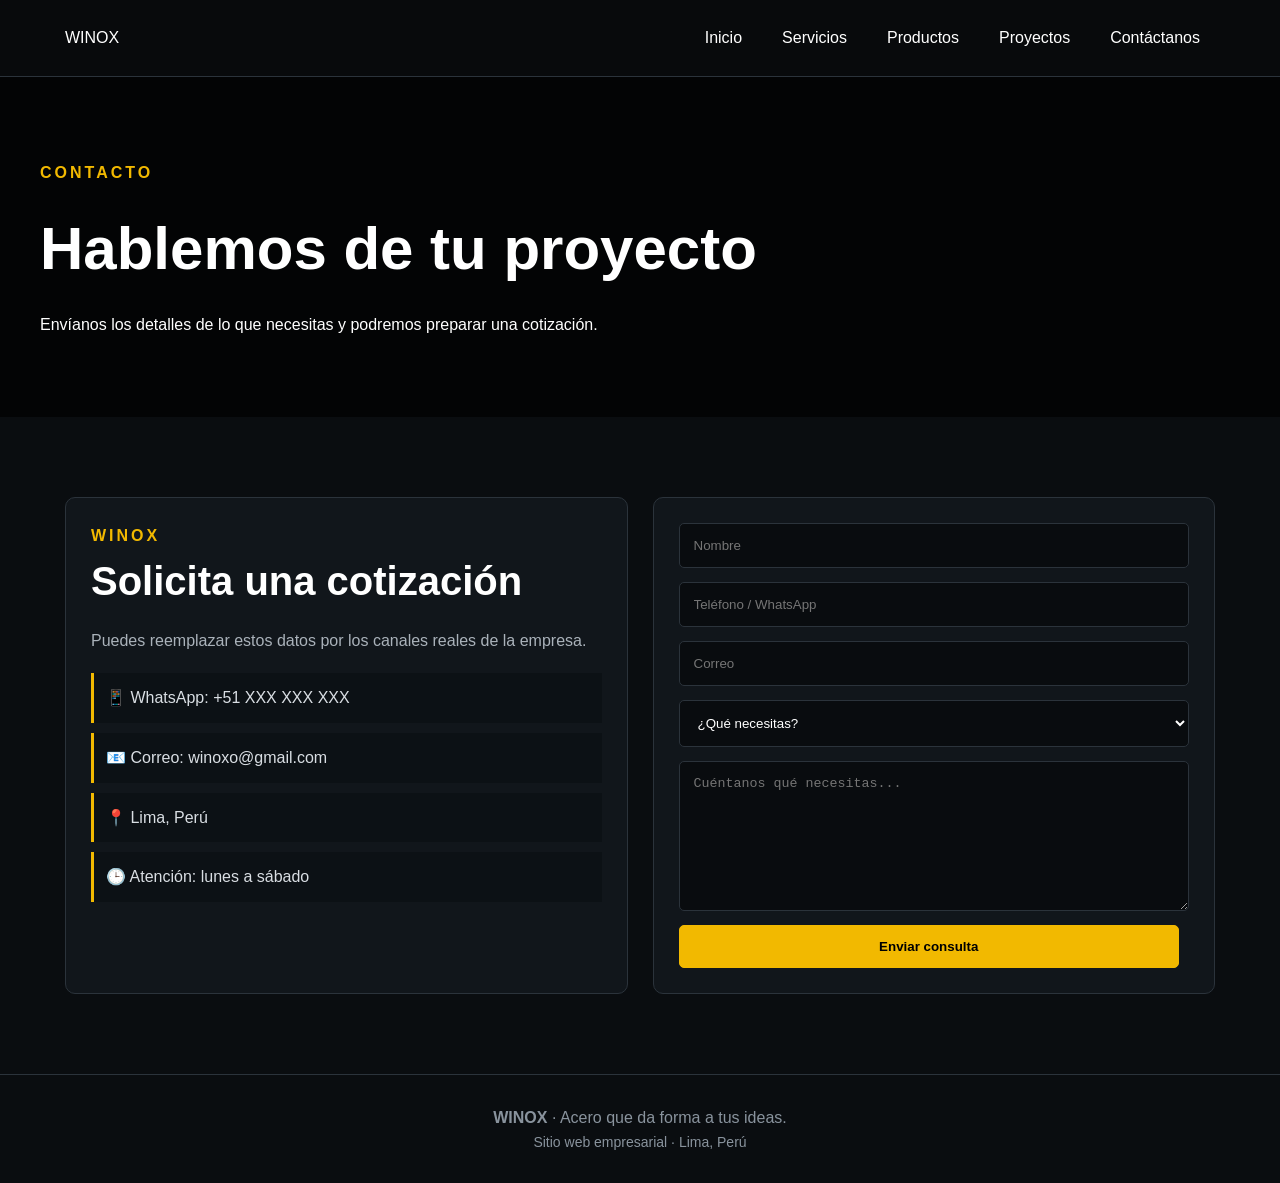
==== contactanos.html @ 10a589ab "proyecto ya casi acabado" ====
<!DOCTYPE html>
<html lang="es">
<head>
<meta charset="UTF-8">
<meta name="viewport" content="width=device-width, initial-scale=1.0">
<title>Winox | Contáctanos</title>
<link rel="stylesheet" href="css/styles.css">
</head>
<body>
<header class="navbar"><div class="nav-inner">
<a class="logo" href="indox.html">WINO<span>X</span></a>
<nav><a class="" href="indox.html">Inicio</a><a class="" href="servicios.html">Servicios</a><a class="" href="productos.html">Productos</a><a class="" href="proyectos.html">Proyectos</a><a class="" href="contactanos.html">Contáctanos</a></nav>
</div></header>
<main>
<section class="page-hero"><div class="inner">
  <div class="kicker">Contacto</div><h1>Hablemos de tu proyecto</h1>
  <p>Envíanos los detalles de lo que necesitas y podremos preparar una cotización.</p>
</div></section>
<section class="section">
  <div class="contact-grid">
    <div class="card">
      <div class="kicker">Winox</div><h2>Solicita una cotización</h2>
      <p style="margin-top:15px;color:#aab2ba">Puedes reemplazar estos datos por los canales reales de la empresa.</p>
      <ul class="list">
        <li>📱 WhatsApp: +51 XXX XXX XXX</li>
        <li>📧 Correo: winoxo@gmail.com</li>
        <li>📍 Lima, Perú</li>
        <li>🕒 Atención: lunes a sábado</li>
      </ul>
    </div>
    <div class="card">
      <form>
        <input type="text" placeholder="Nombre">
        <input type="tel" placeholder="Teléfono / WhatsApp">
        <input type="email" placeholder="Correo">
        <select><option>¿Qué necesitas?</option><option>Servicio</option><option>Producto</option><option>Proyecto personalizado</option></select>
        <textarea placeholder="Cuéntanos qué necesitas..."></textarea>
        <button class="btn primary" type="button">Enviar consulta</button>
      </form>
    </div>
  </div>
</section>
</main>
<footer>
  <strong>WINOX</strong> · Acero que da forma a tus ideas.
  <div class="small">Sitio web empresarial · Lima, Perú</div>
</footer>
</body>
</html>
---- css/styles.css ----
/*CONFIGURACIÓN GENERAL*/

* {
    margin: 0;
    padding: 0;
    box-sizing: border-box;
}

body {
    font-family: Arial, sans-serif;
    background-color: #0a0d10;
    color: white;
    line-height: 1.6;
}

a {
    text-decoration: none;
    color: white;
}


/* BARRA DE NAVEGACIÓN*/

.navbar {
    position: fixed;
    top: 0;
    width: 100%;
    background-color: #080a0c;
    border-bottom: 1px solid #2b333b;
}

.nav-inner {
    max-width: 1200px;
    margin: auto;
    padding: 15px 25px;

    display: flex;
    align-items: center;
    justify-content: space-between;
}

/* MENÚ */

nav {
    display: flex;
    gap: 10px;
}

nav a {
    padding: 10px 15px;
    border-radius: 5px;
}

nav a:hover {
    background-color: #f2b900;
    color: black;
}


/*PORTADA PRINCIPAl*/

.hero {
    height: 100vh;

    padding: 150px 7% 50px;

    display: flex;
    align-items: center;

    background-image:
        linear-gradient(
            rgba(0, 0, 0, 0.7),
            rgba(0, 0, 0, 0.7)
        ),
        url("winox-fondo.png");

    background-size: cover;
    background-position: center;
}


/* TEXTO DE LA PORTADA */

.hero-content {
    max-width: 650px;
}

.kicker {
    color: #f2b900;
    font-weight: bold;
    letter-spacing: 3px;
    text-transform: uppercase;
}

h1 {
    font-size: 60px;
    margin: 15px 0;
}

h1 span {
    color: #f2b900;
}

.hero p {
    font-size: 18px;
    color: #d2d7dc;
}


/*BOTONES*/

.btns {
    margin-top: 30px;
}

.btn {
    display: inline-block;

    padding: 13px 20px;
    margin-right: 10px;

    border: 1px solid #f2b900;
    border-radius: 5px;

    font-weight: bold;
}


/* BOTÓN AMARILLO */

.btn.primary {
    background-color: #f2b900;
    color: black;
}


/* BOTÓN TRANSPARENTE */

.btn.secondary {
    background-color: transparent;
    color: white;
}


/* EFECTO DEL BOTÓN */

.btn:hover {
    transform: translateY(-2px);
}


/*SECCIONES*/

.section {
    max-width: 1200px;
    margin: auto;
    padding: 80px 25px;
}

.section-title {
    margin-bottom: 35px;
}

.section-title p {
    color: #aab2ba;
    margin-top: 10px;
}


/* TÍTULOS */

h2 {
    font-size: 40px;
}


/*TARJETAS*/

.grid {
    display: grid;

    grid-template-columns: repeat(3, 1fr);

    gap: 20px;
}

.card {
    background-color: #11161b;

    border: 1px solid #2b333b;
    border-radius: 10px;
    
    padding: 25px;
}

.card .icon {
    font-size: 30px;
    margin-bottom: 10px;
    width: 30px;
    height: 30px;
}

.imagge{
    width: 200px;
    height: 200px;
}


/*BANDA*/

.band {
    background-color: #0e1318;

    border-top: 1px solid #2b333b;
    border-bottom: 1px solid #2b333b;
}


/*PORTADA DE OTRAS PÁGINAS*/

.page-hero {
    padding: 160px 25px 80px;

    background-image:
        linear-gradient(
            rgba(0, 0, 0, 0.7),
            rgba(0, 0, 0, 0.7)
        ),
        url("winox-fondo.png");

    background-size: cover;
    background-position: center;
}

.page-hero .inner {
    max-width: 1200px;
    margin: auto;
}

.page-hero h1 {
    max-width: 800px;
}


/*LISTAS*/

.list {
    list-style: none;
    margin-top: 20px;
}

.list li {
    padding: 12px;

    margin-bottom: 10px;

    background-color: #0c1115;

    border-left: 3px solid #f2b900;

    color: #d9dee3;
}


/*PRODUCTOS*/

.products {
    display: grid;

    grid-template-columns: repeat(2, 1fr);

    gap: 20px;
}

.product {
    min-height: 220px;

    padding: 25px;

    background-color: #11161b;

    border: 1px solid #2b333b;
    border-radius: 10px;
}

.product strong {
    color: #f2b900;
}


/*CONTACTO*/

.contact-grid {
    display: grid;

    grid-template-columns: 1fr 1fr;

    gap: 25px;
}


/* FORMULARIO */

form {
    display: grid;
    gap: 14px;
}

input,
textarea,
select {
    width: 100%;

    padding: 14px;

    background-color: #090c0f;

    border: 1px solid #2b333b;

    border-radius: 5px;

    color: white;
}

textarea {
    min-height: 150px;
}


/*PIE DE PÁGINA */

footer {
    padding: 30px;

    border-top: 1px solid #2b333b;

    text-align: center;

    color: #89939d;
}

.small {
    color: #89939d;
    font-size: 14px;
}


/* CELULARES*/

@media (max-width: 800px) {

    .nav-inner {
        flex-direction: column;
    }

    nav {
        flex-wrap: wrap;
        justify-content: center;
    }

    .hero {
        padding-top: 180px;
    }

    .grid {
        grid-template-columns: 1fr;
    }

    .products {
        grid-template-columns: 1fr;
    }

    .contact-grid {
        grid-template-columns: 1fr;
    }

    h1 {
        font-size: 45px;
    }

}
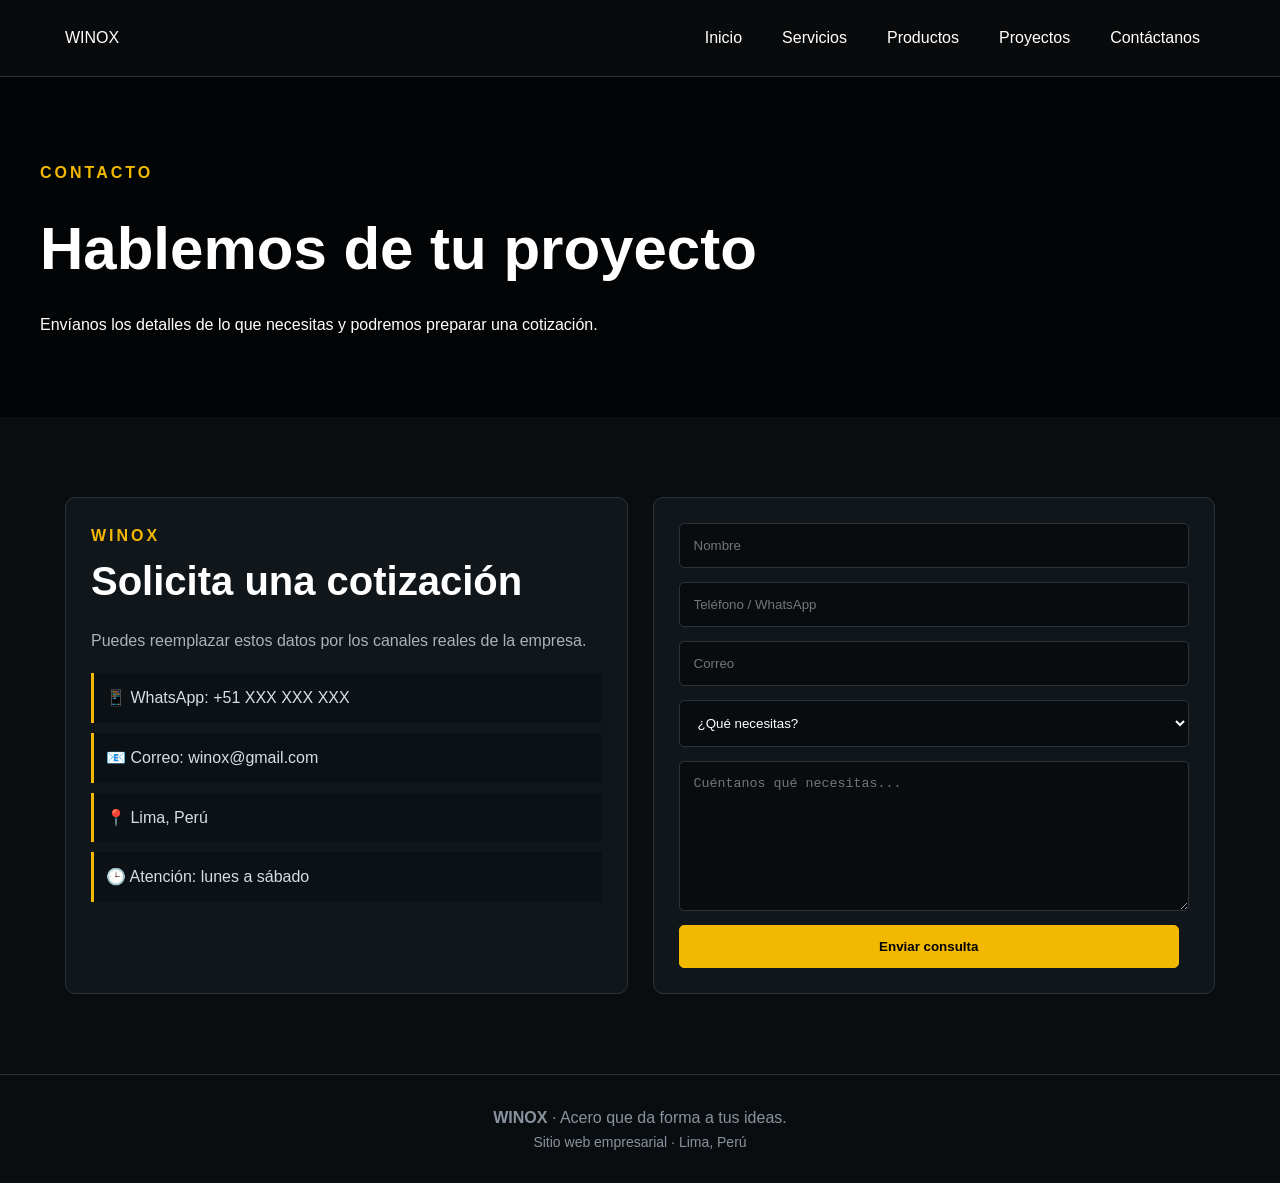
==== commit 3d7bd8fc: "arreglo de correo se corrifgio de winoxo a winox" ====
--- a/contactanos.html
+++ b/contactanos.html
@@ -8,12 +8,12 @@
 </head>
 <body>
 <header class="navbar"><div class="nav-inner">
-<a class="logo" href="indox.html">WINO<span>X</span></a>
-<nav><a class="" href="indox.html">Inicio</a><a class="" href="servicios.html">Servicios</a><a class="" href="productos.html">Productos</a><a class="" href="proyectos.html">Proyectos</a><a class="" href="contactanos.html">Contáctanos</a></nav>
+<a class="logo" href="index.html">WINO<span>X</span></a>
+<nav><a class="" href="index.html">Inicio</a><a class="" href="servicios.html">Servicios</a><a class="" href="productos.html">Productos</a><a class="" href="proyectos.html">Proyectos</a><a class="" href="contactanos.html">Contáctanos</a></nav>
 </div></header>
 <main>
 <section class="page-hero"><div class="inner">
-  <div class="kicker">Contacto</div><h1>Hablemos de tu proyecto</h1>
+  <p class="kicker">Contacto</p><h1>Hablemos de tu proyecto</h1>
   <p>Envíanos los detalles de lo que necesitas y podremos preparar una cotización.</p>
 </div></section>
 <section class="section">
@@ -23,7 +23,7 @@
       <p style="margin-top:15px;color:#aab2ba">Puedes reemplazar estos datos por los canales reales de la empresa.</p>
       <ul class="list">
         <li>📱 WhatsApp: +51 XXX XXX XXX</li>
-        <li>📧 Correo: winoxo@gmail.com</li>
+        <li>📧 Correo: winox@gmail.com</li>
         <li>📍 Lima, Perú</li>
         <li>🕒 Atención: lunes a sábado</li>
       </ul>
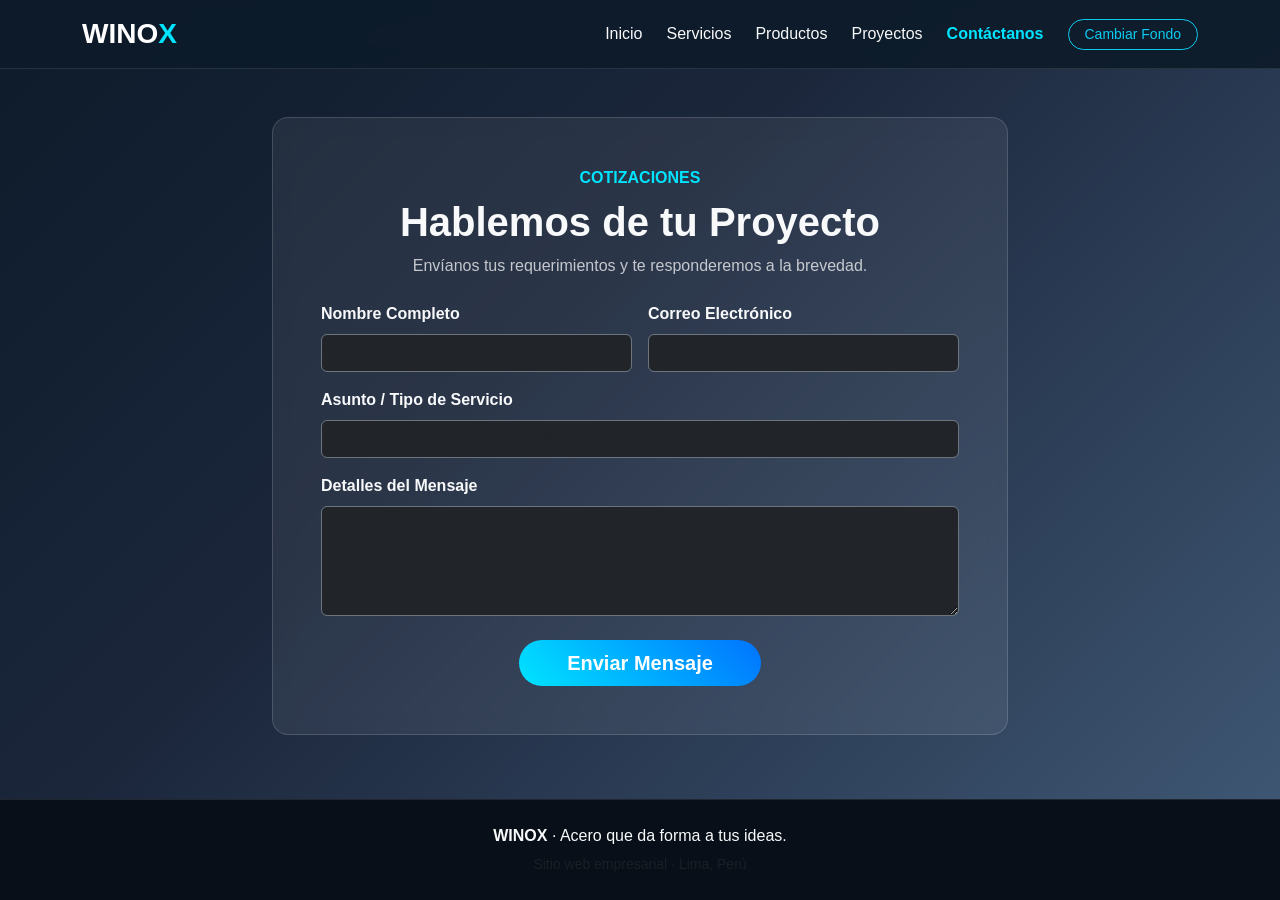
==== commit 97723acd: "añadir boostrap editar paginas con boostrap y se añadio js" ====
--- a/contactanos.html
+++ b/contactanos.html
@@ -1,49 +1,84 @@
 <!DOCTYPE html>
 <html lang="es">
 <head>
-<meta charset="UTF-8">
-<meta name="viewport" content="width=device-width, initial-scale=1.0">
-<title>Winox | Contáctanos</title>
-<link rel="stylesheet" href="css/styles.css">
+    <meta charset="UTF-8">
+    <meta name="viewport" content="width=device-width, initial-scale=1.0">
+    <title>Winox | Contáctanos</title>
+    <link href="https://cdn.jsdelivr.net/npm/bootstrap@5.3.3/dist/css/bootstrap.min.css" rel="stylesheet">
+    <link rel="stylesheet" href="css/styles.css">
 </head>
 <body>
-<header class="navbar"><div class="nav-inner">
-<a class="logo" href="index.html">WINO<span>X</span></a>
-<nav><a class="" href="index.html">Inicio</a><a class="" href="servicios.html">Servicios</a><a class="" href="productos.html">Productos</a><a class="" href="proyectos.html">Proyectos</a><a class="" href="contactanos.html">Contáctanos</a></nav>
-</div></header>
-<main>
-<section class="page-hero"><div class="inner">
-  <p class="kicker">Contacto</p><h1>Hablemos de tu proyecto</h1>
-  <p>Envíanos los detalles de lo que necesitas y podremos preparar una cotización.</p>
-</div></section>
-<section class="section">
-  <div class="contact-grid">
-    <div class="card">
-      <div class="kicker">Winox</div><h2>Solicita una cotización</h2>
-      <p style="margin-top:15px;color:#aab2ba">Puedes reemplazar estos datos por los canales reales de la empresa.</p>
-      <ul class="list">
-        <li>📱 WhatsApp: +51 XXX XXX XXX</li>
-        <li>📧 Correo: winox@gmail.com</li>
-        <li>📍 Lima, Perú</li>
-        <li>🕒 Atención: lunes a sábado</li>
-      </ul>
+
+<nav class="navbar navbar-expand-lg navbar-dark glass-nav sticky-top">
+    <div class="container">
+        <a class="navbar-brand fw-bold fs-3" href="index.html">WINO<span class="text-accent">X</span></a>
+        <button class="navbar-toggler" type="button" data-bs-toggle="collapse" data-bs-target="#navbarNav">
+            <span class="navbar-toggler-icon"></span>
+        </button>
+        <div class="collapse navbar-collapse" id="navbarNav">
+            <ul class="navbar-nav ms-auto align-items-center">
+                <li class="nav-item"><a class="nav-link text-light me-2" href="index.html">Inicio</a></li>
+<li class="nav-item"><a class="nav-link text-light me-2" href="servicios.html">Servicios</a></li>
+<li class="nav-item"><a class="nav-link text-light me-2" href="productos.html">Productos</a></li>
+<li class="nav-item"><a class="nav-link text-light me-2" href="proyectos.html">Proyectos</a></li>
+<li class="nav-item"><a class="nav-link active fw-bold text-accent me-2" href="contactanos.html">Contáctanos</a></li>
+
+                <li class="nav-item ms-lg-2 mt-2 mt-lg-0">
+                    <button id="btnTema" class="btn btn-outline-info btn-sm rounded-pill px-3">Cambiar Fondo</button>
+                </li>
+            </ul>
+        </div>
     </div>
-    <div class="card">
-      <form>
-        <input type="text" placeholder="Nombre">
-        <input type="tel" placeholder="Teléfono / WhatsApp">
-        <input type="email" placeholder="Correo">
-        <select><option>¿Qué necesitas?</option><option>Servicio</option><option>Producto</option><option>Proyecto personalizado</option></select>
-        <textarea placeholder="Cuéntanos qué necesitas..."></textarea>
-        <button class="btn primary" type="button">Enviar consulta</button>
-      </form>
+</nav>
+
+<main class="py-5">
+    <div class="container">
+        <div class="row justify-content-center">
+            <div class="col-lg-8">
+                <div class="glass-card p-4 p-md-5 card-hover">
+                    <div class="text-center mb-4">
+                        <span class="text-accent fw-bold text-uppercase">Cotizaciones</span>
+                        <h1 class="display-6 fw-bold mt-2">Hablemos de tu Proyecto</h1>
+                        <p class="text-light opacity-75">Envíanos tus requerimientos y te responderemos a la brevedad.</p>
+                    </div>
+
+                    <form id="contactForm">
+                        <div class="row g-3">
+                            <div class="col-md-6">
+                                <label for="nombre" class="form-label text-light fw-semibold">Nombre Completo</label>
+                                <input type="text" class="form-control bg-dark text-light border-secondary" id="nombre" placeholder="Ej. Juan Pérez" required>
+                            </div>
+                            <div class="col-md-6">
+                                <label for="email" class="form-label text-light fw-semibold">Correo Electrónico</label>
+                                <input type="email" class="form-control bg-dark text-light border-secondary" id="email" placeholder="nombre@ejemplo.com" required>
+                            </div>
+                            <div class="col-12">
+                                <label for="asunto" class="form-label text-light fw-semibold">Asunto / Tipo de Servicio</label>
+                                <input type="text" class="form-control bg-dark text-light border-secondary" id="asunto" placeholder="Cotización de barandas, mobiliario, etc.">
+                            </div>
+                            <div class="col-12">
+                                <label for="mensaje" class="form-label text-light fw-semibold">Detalles del Mensaje</label>
+                                <textarea class="form-control bg-dark text-light border-secondary" id="mensaje" rows="4" placeholder="Medidas aproximadas, especificaciones técnicas, ubicación..." required></textarea>
+                            </div>
+                            <div class="col-12 text-center mt-4">
+                                <button type="submit" class="btn btn-custom-primary btn-lg px-5 rounded-pill">Enviar Mensaje</button>
+                            </div>
+                        </div>
+                    </form>
+                </div>
+            </div>
+        </div>
     </div>
-  </div>
-</section>
 </main>
-<footer>
-  <strong>WINOX</strong> · Acero que da forma a tus ideas.
-  <div class="small">Sitio web empresarial · Lima, Perú</div>
+
+<footer class="py-4 text-center text-light">
+    <div class="container">
+        <p class="mb-1"><strong>WINOX</strong> · Acero que da forma a tus ideas.</p>
+        <small class="text-muted">Sitio web empresarial · Lima, Perú</small>
+    </div>
 </footer>
+
+<script src="https://cdn.jsdelivr.net/npm/bootstrap@5.3.3/dist/js/bootstrap.bundle.min.js"></script>
+<script src="js/app.js"></script>
 </body>
-</html>+</html>
--- a/css/styles.css
+++ b/css/styles.css
@@ -1,381 +1,96 @@
-/*CONFIGURACIÓN GENERAL*/
 
-* {
-    margin: 0;
-    padding: 0;
-    box-sizing: border-box;
+body {
+    background: linear-gradient(135deg, #0d1b2a 0%, #1b263b 40%, #415a77 100%);
+    color: #f8f9fa;
+    font-family: 'Segoe UI', Tahoma, Geneva, Verdana, sans-serif;
+    min-height: 100vh;
+    display: flex;
+    flex-direction: column;
+    transition: background 0.6s ease-in-out;
 }
 
-body {
-    font-family: Arial, sans-serif;
-    background-color: #0a0d10;
-    color: white;
-    line-height: 1.6;
+main {
+    flex: 1;
 }
 
-a {
-    text-decoration: none;
-    color: white;
+.text-accent {
+    color: #00e5ff !important;
 }
 
-
-/* BARRA DE NAVEGACIÓN*/
-
-.navbar {
-    position: fixed;
-    top: 0;
-    width: 100%;
-    background-color: #080a0c;
-    border-bottom: 1px solid #2b333b;
+.card-hover {
+    transition: transform 0.35s cubic-bezier(0.25, 0.8, 0.25, 1), 
+                box-shadow 0.35s ease, 
+                border-color 0.35s ease;
+    border: 1px solid rgba(255, 255, 255, 0.15) !important;
 }
 
-.nav-inner {
-    max-width: 1200px;
-    margin: auto;
-    padding: 15px 25px;
-
-    display: flex;
-    align-items: center;
-    justify-content: space-between;
+.card-hover:hover {
+    transform: translateY(-10px) scale(1.02);
+    box-shadow: 0 18px 35px rgba(0, 229, 255, 0.25) !important;
+    border-color: #00e5ff !important;
 }
 
-/* MENÚ */
-
-nav {
-    display: flex;
-    gap: 10px;
+.btn-custom-primary {
+    background: linear-gradient(45deg, #00e5ff, #0072ff);
+    color: #ffffff;
+    border: none;
+    font-weight: 600;
+    transition: transform 0.25s ease, box-shadow 0.25s ease, background 0.3s ease;
 }
 
-nav a {
-    padding: 10px 15px;
-    border-radius: 5px;
+.btn-custom-primary:hover {
+    transform: scale(1.05);
+    box-shadow: 0 0 20px rgba(0, 229, 255, 0.6);
+    color: #ffffff;
 }
 
-nav a:hover {
-    background-color: #f2b900;
-    color: black;
+.btn-custom-secondary {
+    border: 2px solid #00e5ff;
+    color: #00e5ff;
+    font-weight: 600;
+    transition: all 0.3s ease-in-out;
 }
 
-
-/*PORTADA PRINCIPAl*/
-
-.hero {
-    height: 100vh;
-
-    padding: 150px 7% 50px;
-
-    display: flex;
-    align-items: center;
-
-    background-image:
-        linear-gradient(
-            rgba(0, 0, 0, 0.7),
-            rgba(0, 0, 0, 0.7)
-        ),
-        url("winox-fondo.png");
-
-    background-size: cover;
-    background-position: center;
+.btn-custom-secondary:hover {
+    background: #00e5ff;
+    color: #0d1b2a;
+    box-shadow: 0 0 20px rgba(0, 229, 255, 0.5);
 }
 
-
-/* TEXTO DE LA PORTADA */
-
-.hero-content {
-    max-width: 650px;
+.img-zoom {
+    transition: transform 0.5s ease-in-out, filter 0.5s ease;
 }
 
-.kicker {
-    color: #f2b900;
-    font-weight: bold;
-    letter-spacing: 3px;
-    text-transform: uppercase;
+.img-zoom:hover {
+    transform: scale(1.06);
+    filter: brightness(1.1);
 }
 
-h1 {
-    font-size: 60px;
-    margin: 15px 0;
+@keyframes floatAnimation {
+    0% { transform: translateY(0px); }
+    50% { transform: translateY(-8px); }
+    100% { transform: translateY(0px); }
 }
 
-h1 span {
-    color: #f2b900;
+.badge-float {
+    animation: floatAnimation 3s ease-in-out infinite;
+    display: inline-block;
 }
 
-.hero p {
-    font-size: 18px;
-    color: #d2d7dc;
+.glass-nav {
+    background: rgba(13, 27, 42, 0.9) !important;
+    backdrop-filter: blur(12px);
+    border-bottom: 1px solid rgba(255, 255, 255, 0.1);
+    transition: background 0.4s ease;
 }
 
-
-/*BOTONES*/
-
-.btns {
-    margin-top: 30px;
+.glass-card {
+    background: rgba(255, 255, 255, 0.07);
+    backdrop-filter: blur(10px);
+    border-radius: 1rem;
 }
 
-.btn {
-    display: inline-block;
-
-    padding: 13px 20px;
-    margin-right: 10px;
-
-    border: 1px solid #f2b900;
-    border-radius: 5px;
-
-    font-weight: bold;
+footer {
+    background-color: #080f18;
+    border-top: 1px solid rgba(255, 255, 255, 0.1);
 }
-
-
-/* BOTÓN AMARILLO */
-
-.btn.primary {
-    background-color: #f2b900;
-    color: black;
-}
-
-
-/* BOTÓN TRANSPARENTE */
-
-.btn.secondary {
-    background-color: transparent;
-    color: white;
-}
-
-
-/* EFECTO DEL BOTÓN */
-
-.btn:hover {
-    transform: translateY(-2px);
-}
-
-
-/*SECCIONES*/
-
-.section {
-    max-width: 1200px;
-    margin: auto;
-    padding: 80px 25px;
-}
-
-.section-title {
-    margin-bottom: 35px;
-}
-
-.section-title p {
-    color: #aab2ba;
-    margin-top: 10px;
-}
-
-
-/* TÍTULOS */
-
-h2 {
-    font-size: 40px;
-}
-
-
-/*TARJETAS*/
-
-.grid {
-    display: grid;
-
-    grid-template-columns: repeat(3, 1fr);
-
-    gap: 20px;
-}
-
-.card {
-    background-color: #11161b;
-
-    border: 1px solid #2b333b;
-    border-radius: 10px;
-    
-    padding: 25px;
-}
-
-.card .icon {
-    font-size: 30px;
-    margin-bottom: 10px;
-    width: 30px;
-    height: 30px;
-}
-
-.imagge{
-    width: 200px;
-    height: 200px;
-}
-
-
-/*BANDA*/
-
-.band {
-    background-color: #0e1318;
-
-    border-top: 1px solid #2b333b;
-    border-bottom: 1px solid #2b333b;
-}
-
-
-/*PORTADA DE OTRAS PÁGINAS*/
-
-.page-hero {
-    padding: 160px 25px 80px;
-
-    background-image:
-        linear-gradient(
-            rgba(0, 0, 0, 0.7),
-            rgba(0, 0, 0, 0.7)
-        ),
-        url("winox-fondo.png");
-
-    background-size: cover;
-    background-position: center;
-}
-
-.page-hero .inner {
-    max-width: 1200px;
-    margin: auto;
-}
-
-.page-hero h1 {
-    max-width: 800px;
-}
-
-
-/*LISTAS*/
-
-.list {
-    list-style: none;
-    margin-top: 20px;
-}
-
-.list li {
-    padding: 12px;
-
-    margin-bottom: 10px;
-
-    background-color: #0c1115;
-
-    border-left: 3px solid #f2b900;
-
-    color: #d9dee3;
-}
-
-
-/*PRODUCTOS*/
-
-.products {
-    display: grid;
-
-    grid-template-columns: repeat(2, 1fr);
-
-    gap: 20px;
-}
-
-.product {
-    min-height: 220px;
-
-    padding: 25px;
-
-    background-color: #11161b;
-
-    border: 1px solid #2b333b;
-    border-radius: 10px;
-}
-
-.product strong {
-    color: #f2b900;
-}
-
-
-/*CONTACTO*/
-
-.contact-grid {
-    display: grid;
-
-    grid-template-columns: 1fr 1fr;
-
-    gap: 25px;
-}
-
-
-/* FORMULARIO */
-
-form {
-    display: grid;
-    gap: 14px;
-}
-
-input,
-textarea,
-select {
-    width: 100%;
-
-    padding: 14px;
-
-    background-color: #090c0f;
-
-    border: 1px solid #2b333b;
-
-    border-radius: 5px;
-
-    color: white;
-}
-
-textarea {
-    min-height: 150px;
-}
-
-
-/*PIE DE PÁGINA */
-
-footer {
-    padding: 30px;
-
-    border-top: 1px solid #2b333b;
-
-    text-align: center;
-
-    color: #89939d;
-}
-
-.small {
-    color: #89939d;
-    font-size: 14px;
-}
-
-
-/* CELULARES*/
-
-@media (max-width: 800px) {
-
-    .nav-inner {
-        flex-direction: column;
-    }
-
-    nav {
-        flex-wrap: wrap;
-        justify-content: center;
-    }
-
-    .hero {
-        padding-top: 180px;
-    }
-
-    .grid {
-        grid-template-columns: 1fr;
-    }
-
-    .products {
-        grid-template-columns: 1fr;
-    }
-
-    .contact-grid {
-        grid-template-columns: 1fr;
-    }
-
-    h1 {
-        font-size: 45px;
-    }
-
-}
